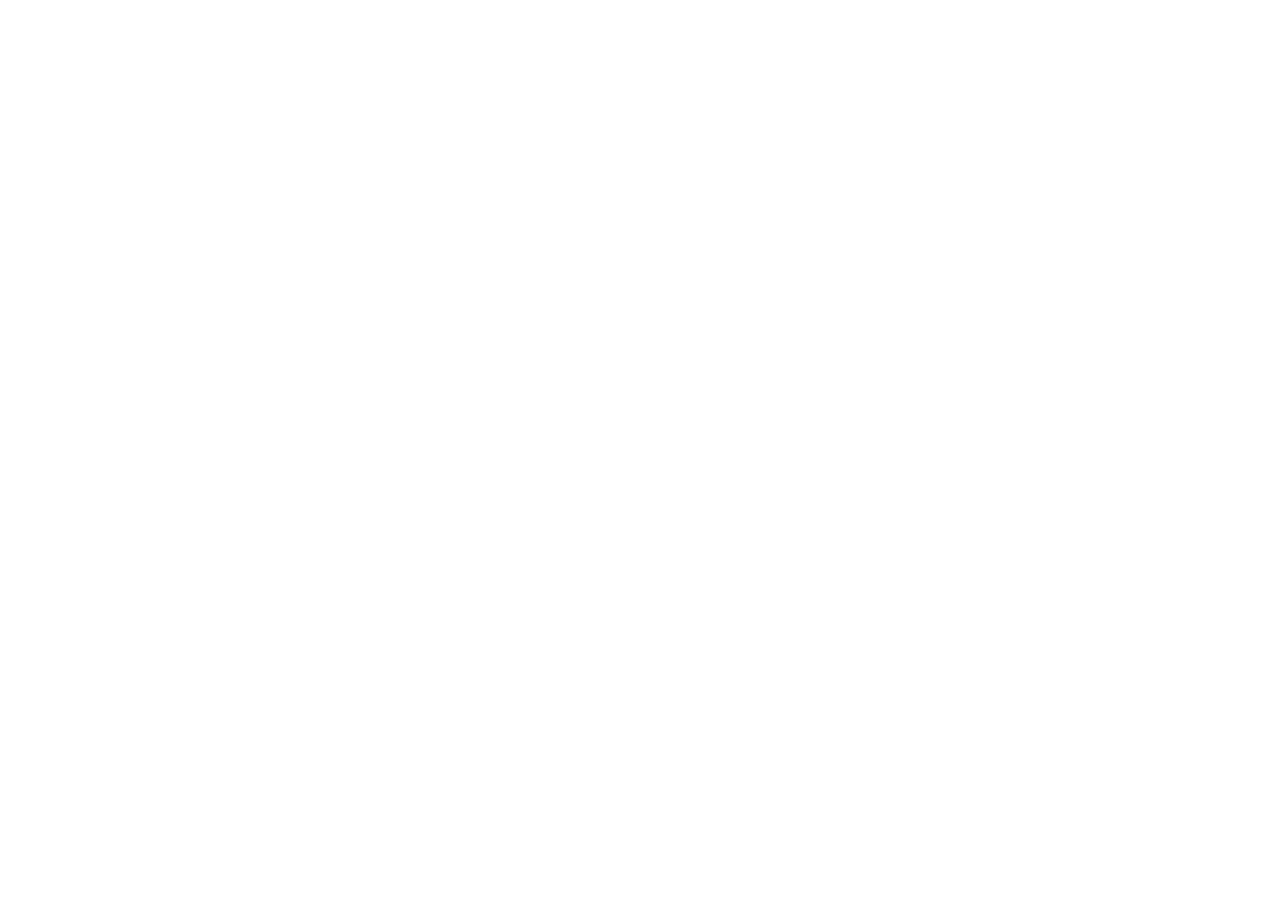
==== index.html @ 96caa755 "manobik" ====
<!DOCTYPE html>
<html lang="en">

<head>
    <meta charset="UTF-8">
    <meta http-equiv="X-UA-Compatible" content="IE=edge">
    <meta name="viewport" content="width=device-width, initial-scale=1.0">
    <title>Manobik Hoi</title>
    <link rel="stylesheet" href="style.css">
</head>

<body>

</body>

</html>
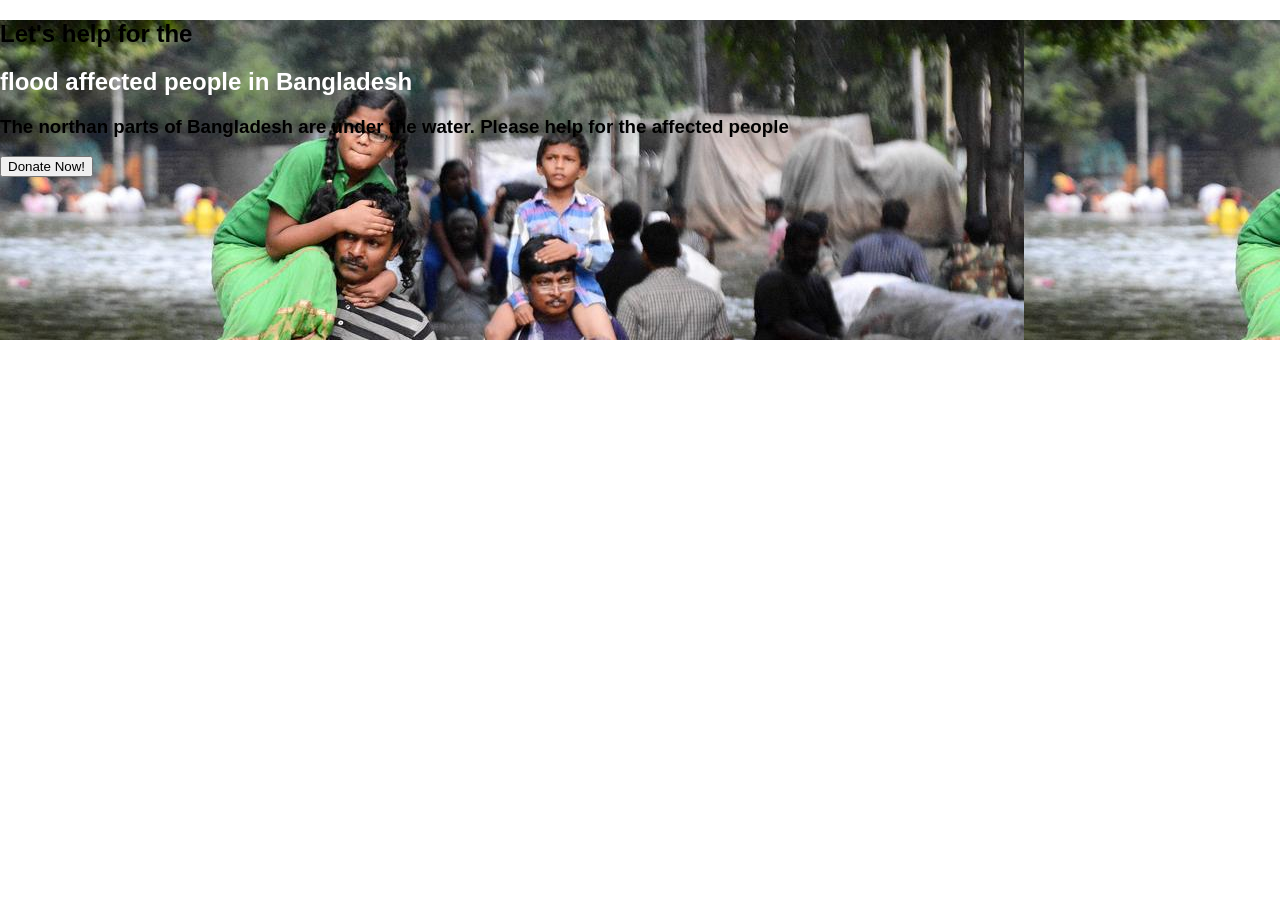
==== commit 8272a2d7: "final" ====
--- a/index.html
+++ b/index.html
@@ -5,12 +5,24 @@
     <meta charset="UTF-8">
     <meta http-equiv="X-UA-Compatible" content="IE=edge">
     <meta name="viewport" content="width=device-width, initial-scale=1.0">
-    <title>Manobik Hoi</title>
     <link rel="stylesheet" href="style.css">
+    <title>Document</title>
 </head>
 
 <body>
 
+    <section style="background-image: url(donation4.jpg); width: 100%;">
+        <div style="justify-items: center;
+        width: 826px;
+        height: 320px;
+        left: 307px;
+        top: 174px;">
+            <h1>Let's help for the </h1>
+            <h1><span class="blue-color">flood affected people in Bangladesh</span></h1>
+            <h3>The northan parts of Bangladesh are under the water. Please help for the affected people </h3>
+            <button>Donate Now!</button>
+        </div>
+    </section>
 </body>
 
 </html>
--- a/style.css
+++ b/style.css
@@ -0,0 +1,32 @@
+body {
+    font-family: 'Poppins', sans-serif;
+    margin: 0;
+    margin-bottom: 0;
+}
+
+.h1 {
+    font-size: 200px;
+}
+
+.blue-color {
+    color: white
+}
+
+.half-width {
+    width: 33.33%;
+    padding-left: 2%;
+}
+
+.amount {
+    border: red;
+    margin: 2% 1%;
+    border-style: solid;
+    padding: 1%;
+    border-radius: 10%;
+}
+
+.cards {
+    width: 25%;
+    padding: 2%;
+    margin-right: 2%;
+}
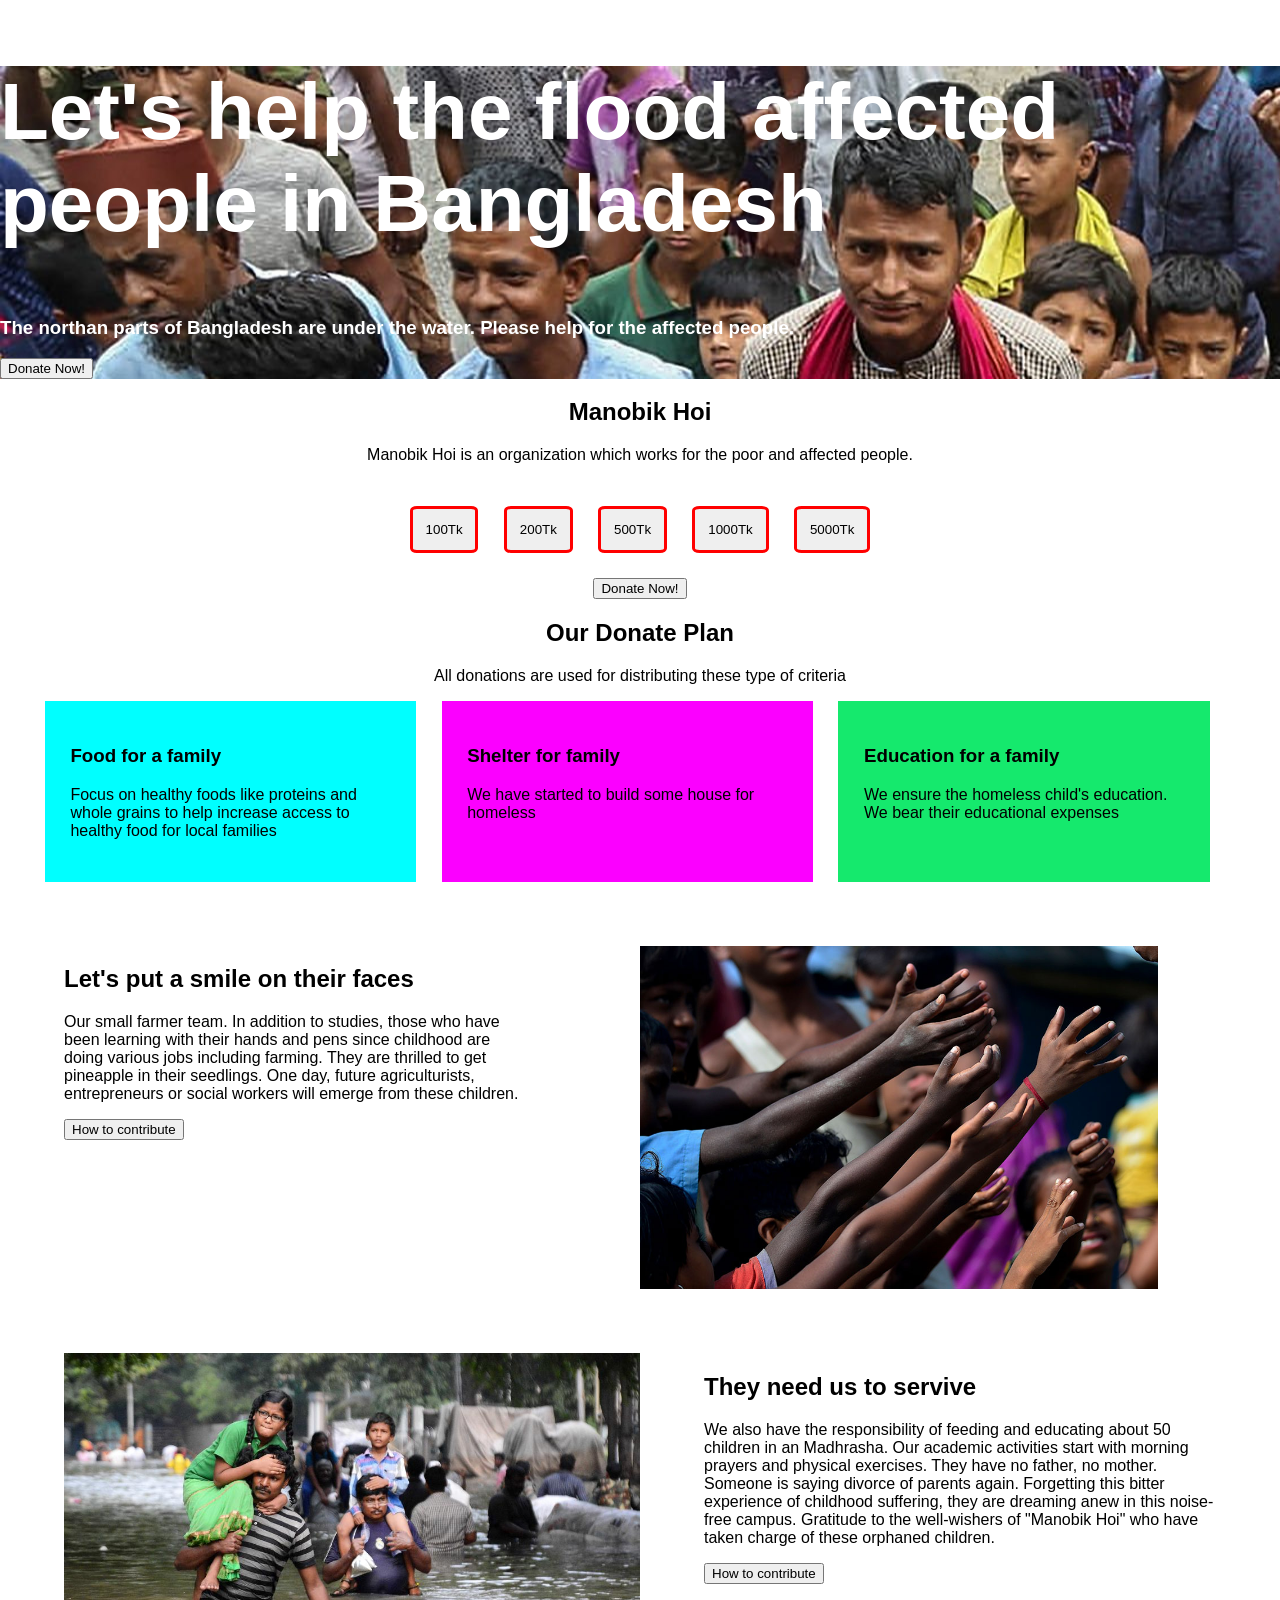
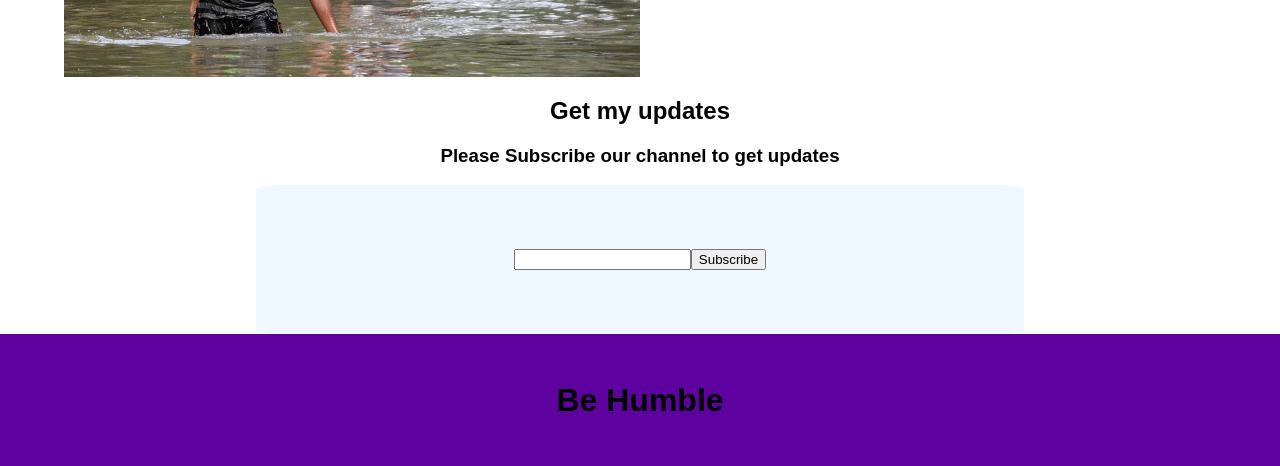
==== commit 3c097f01: "final" ====
--- a/index.html
+++ b/index.html
@@ -4,25 +4,116 @@
 <head>
     <meta charset="UTF-8">
     <meta http-equiv="X-UA-Compatible" content="IE=edge">
-    <meta name="viewport" content="width=device-width, initial-scale=1.0">
+    <meta name="viewport" content="width=device-width">
+    <title>Manobik Hoi</title>
+
     <link rel="stylesheet" href="style.css">
-    <title>Document</title>
 </head>
 
 <body>
-
-    <section style="background-image: url(donation4.jpg); width: 100%;">
-        <div style="justify-items: center;
-        width: 826px;
-        height: 320px;
-        left: 307px;
-        top: 174px;">
-            <h1>Let's help for the </h1>
-            <h1><span class="blue-color">flood affected people in Bangladesh</span></h1>
-            <h3>The northan parts of Bangladesh are under the water. Please help for the affected people </h3>
+    <section style="background-image: url(images/gettyimages-1241451300-2048x2048.jpg); width: 100%;">
+        <div style="justify-items: center;">
+            <h1 style="font-size: 5em;"><span class="blue-color">Let's help the flood affected people in
+                    Bangladesh</span></h1>
+            <h3><span class="blue-color">The northan parts of Bangladesh are under the water. Please help for the
+                    affected people.</span></h3>
             <button>Donate Now!</button>
         </div>
     </section>
+
+    <section>
+        <h1 style="text-align: center; font:bold">Manobik Hoi</h1>
+        <p style="text-align: center;">Manobik Hoi is an organization which works for the poor and affected
+            people.</p>
+        <div style="display: flex;
+        justify-content: center;">
+            <button class="amount">100Tk</button>
+            <button class="amount">200Tk</button>
+            <button class="amount">500Tk</button>
+            <button class="amount">1000Tk</button>
+            <button class="amount">5000Tk</button>
+        </div>
+        <div style="display: flex;
+        justify-content: center;">
+
+            <button>Donate Now!</button>
+        </div>
+    </section>
+    <section>
+        <h1 style="text-align: center;">
+            Our Donate Plan
+        </h1>
+        <p style="text-align: center;">All donations are used for distributing these type of criteria</p>
+    </section>
+    <section style="display: flex; justify-content: center;">
+        <div class="cards" style="
+    background-color: aqua;">
+            <h3>Food for a family</h3>
+            <p>Focus on healthy foods like proteins and whole grains to help increase access to healthy food for
+                local families </p>
+        </div>
+        <div class="cards" style="
+    background-color: rgb(251, 0, 255);">
+            <h3>Shelter for family</h3>
+            <p>We have started to build some house for homeless</p>
+        </div>
+        <div class="cards" style="
+    background-color: rgb(21, 233, 109);">
+            <h3>Education for a family</h3>
+            <p>We ensure the homeless child's education. We bear their educational expenses</p>
+        </div>
+    </section>
+    <section style="margin-top: 5%;">
+        <div style="display: flex; margin-left: 5%; margin-right: 5%;">
+            <div style="width: 45%; margin-right: 5%;">
+                <h2>Let's put a smile on their faces</h2>
+                <p>Our small farmer team. In addition to studies, those who have been learning with their hands and pens
+                    since childhood are doing various jobs including farming.
+
+                    They are thrilled to get pineapple in their seedlings. One day, future agriculturists, entrepreneurs
+                    or social workers will emerge from these children.</p>
+                <button>How to contribute</button>
+            </div>
+            <img style="width: 45%; margin-left: 5%; margin-right: 5%;" src="images/donation13.jpg" alt="">
+        </div>
+    </section>
+    <section style="margin-top: 5%;">
+        <div style="display: flex; ">
+            <img style="width: 45%; margin-left: 5%;" src="images/donation4.jpg" alt="">
+            <div style="width: 45%; margin-right: 5%;  margin-left: 5%;">
+                <h2>They need us to servive</h2>
+                <p>We also have the responsibility of feeding and educating about 50 children in an Madhrasha.
+
+                    Our academic activities start with morning prayers and physical exercises. They have no father, no
+                    mother. Someone is saying divorce of parents again.
+
+                    Forgetting this bitter experience of childhood suffering, they are dreaming anew in this noise-free
+                    campus. Gratitude to the well-wishers of "Manobik Hoi" who have taken charge of these orphaned
+                    children.</p>
+                <button>How to contribute</button>
+            </div>
+
+        </div>
+    </section>
+
+    <div>
+        <h2 style="text-align: center;">Get my updates</h2>
+        <h3 style="text-align: center;">Please Subscribe our channel to get updates</h3>
+    </div>
+    <div style="display: flex; justify-content: center;">
+        <div style="width: 50%;
+    justify-content: center;
+    display: flex;
+    padding: 5%;
+    border-radius: 3%;
+    background-color: aliceblue;">
+            <input type="text">
+            <button>Subscribe</button>
+        </div>
+    </div>
+    <footer style="background-color: rgb(94, 2, 159); padding-top: 2%; padding-bottom: 2%;">
+        <h1 style="text-align: center">Be Humble</h1>
+    </footer>
 </body>
 
 </html>
